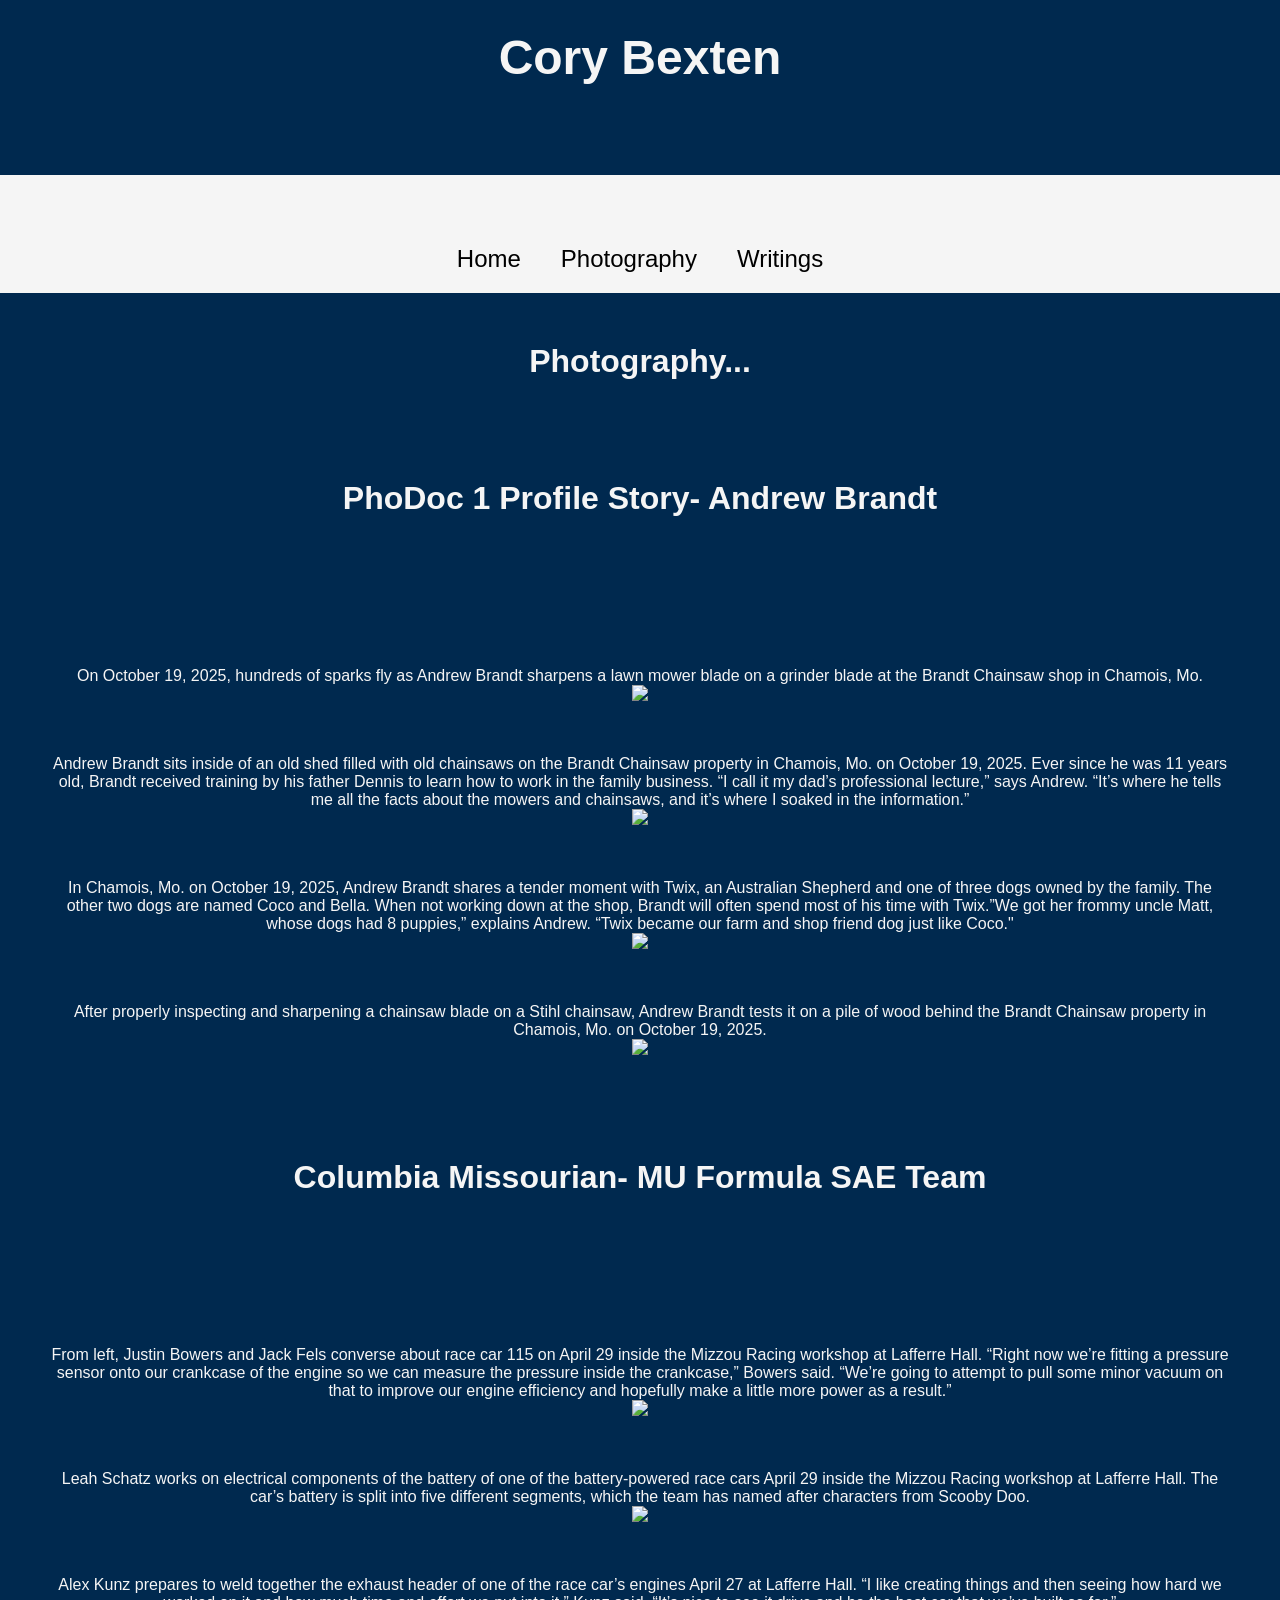
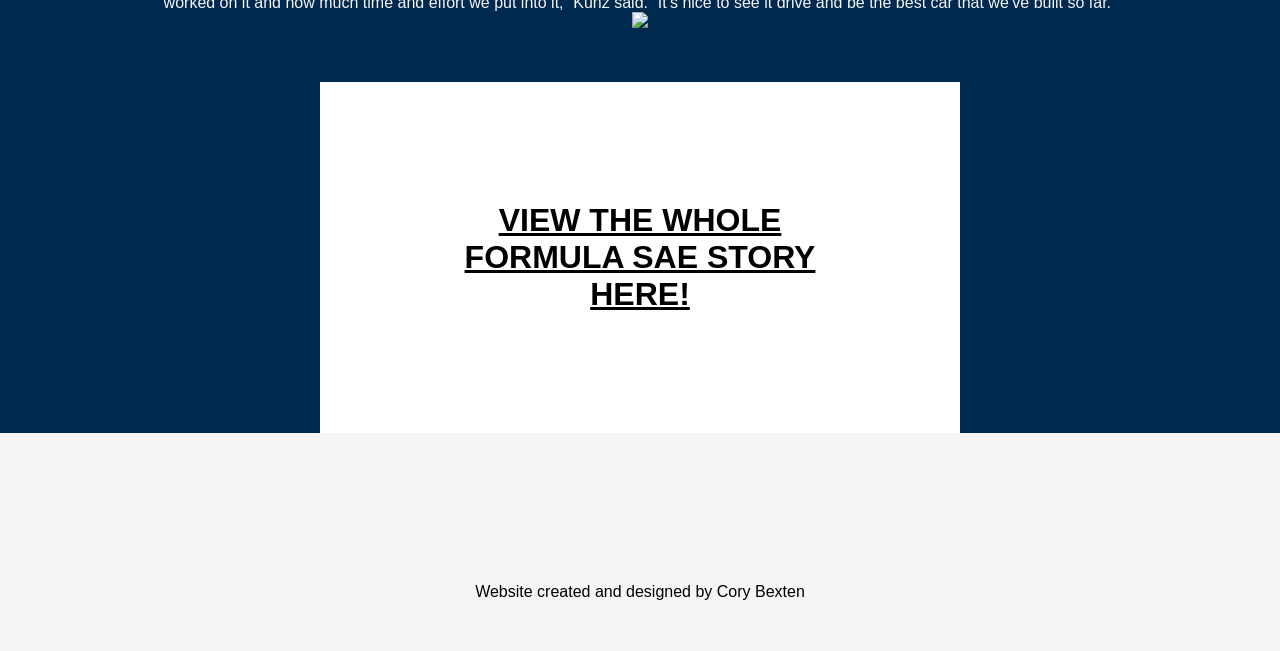
==== Photography.html @ 00a18e2a "Add files via upload" ====
<!DOCTYPE html>
<html>

<head>
	<title>Photography | Cory Bexten</title>
	<meta charset="UTF-8">
	<meta name="viewport" content="width=device-width, initial-scale=1.0">

	<link rel="stylesheet" href="style.css">

	<style>
		.cbexten {
			background-color: #ffffff;
			width: 50%;
			margin: 0 auto;
			text-align: center;
			display: flex;
			font-family: sans-serif;
			padding-top: 20px;
			padding-bottom: 20px;
		}

		.list{
			width: 50%;
			text-align: center;
			margin: 0 auto;
			font-family: sans-serif;
		}

		.list-container {
  			display: flex;
  			justify-content: center;
		}
		
	</style>

	<meta name="description" content="Description for my website">

	<meta name="author" content="Cory Bexten">

	<meta name="keywords" content="Cory Bexten, portfolio, journalist, automotive">

	<!-- Open Graph -->
<meta property="og:title" content="Cory Bexten | Portfolio">
<meta property="og:description" content="Cory Bexten is a senior and soon to be graduate at the University of Missouri in Columbia. He is a car enthusiast and aspiring automotive journalist.">
<meta property="og:image" content="https://www.w3schools.com/images/w3schools_logo_436_2.png">
<meta property="og:url" content="https://file:///Users/corybexten/Documents/Senior%20Year/J4502/www_wk9/index.html">
<meta property="og:type" content="website">

<!-- Twitter Card -->
<meta name="twitter:card" content="summary_large_image">
<meta name="twitter:title" content="Cory Bexten | Portfolio">
<meta name="twitter:description" content="Cory Bexten is a senior and soon to be graduate at the University of Missouri in Columbia. He is a car enthusiast and aspiring automotive journalist.">
<meta name="twitter:image" content="https://www.w3schools.com/images/w3schools_logo_436_2.png">


</head>


<body>
	

	<header>
		<div class="desktopnav">
			<h1 id="masthead" style="color: whitesmoke;"> Cory Bexten</h1>
			<div class="navbar">
				<ul>
					<li><a href="index.html">Home</a></li>
					<li><a href="Photography.html">Photography</a></li>
					<li><a href="Writings.html">Writings</a></li>
				</ul>
			</div>	
		</div>

		<div class="mobilenav">
			<h2 style="font-family: sans-serif;" >Cory Bexten</h2>

			<input class="menu-btn" type="checkbox" id="menu-btn" />
			<label class="menu-icon" for="menu-btn">
			  <span class="navicon" />
			</label>
			
			<nav class="menu">
			  <a class="nav-item" href="index.html" style="font-family:sans-serif;">Home</a>
			  <a class="nav-item" href="Photography.html" style="font-family:sans-serif;">Photography</a>
			  <a class="nav-item" href="Writings.html" style="font-family:sans-serif;">Writings</a>
			</nav> 
		</div>

	</header>

	<div class="tbox2">
	<h1 style="text-align: center;"> Photography...</h1>
	</div>

	<div class="tbox"> 
	<h1 style="font-family: sans-serif; color: whitesmoke; text-align: center;">PhoDoc 1 Profile Story- Andrew Brandt</h1>
	</div>

	<div class="footer">

		
		<ul style="list-style-type: none;">
			<li>On October 19, 2025, hundreds of sparks fly as Andrew Brandt sharpens a lawn mower blade on a grinder blade at the Brandt Chainsaw shop in Chamois, Mo.</li>
			<img src="profile2.jpg" width= "80%" class="center-block">
			<li>Andrew Brandt sits inside of an old shed filled with old chainsaws on the Brandt Chainsaw property in Chamois, Mo. on October 19, 2025. Ever since he was 11 years old, Brandt received training by his father Dennis to learn how to work in the family business. “I call it my dad’s professional lecture,” says Andrew. “It’s where he tells me all the facts about the mowers and chainsaws, and it’s where I soaked in the information.”</li>
			<img src="profile3.jpg" width= "80%" class="center-block">
			<li>In Chamois, Mo. on October 19, 2025, Andrew Brandt shares a tender moment with Twix, an Australian Shepherd and one of three dogs owned by the family. The other two dogs are named Coco and Bella. When not working down at the shop, Brandt will often spend most of his time with Twix.”We got her frommy uncle Matt, whose dogs had 8 puppies,” explains Andrew. “Twix became our farm and shop friend dog just like Coco."</li>
			<img src="profile4.jpg" width= "80%" class="center-block">
			<li>After properly inspecting and sharpening a chainsaw blade on a Stihl chainsaw, Andrew Brandt tests it on a pile of wood behind the Brandt Chainsaw property in Chamois, Mo. on October 19, 2025.</li>
			<img src="profile1.jpg" width= "80%" class="center-block">
			
		</ul>
	</div>


	<h1 style="font-family: sans-serif; color: whitesmoke; text-align: center;">Columbia Missourian- MU Formula SAE Team</h1>

	<div class="footer">

		
		<ul style="list-style-type: none;">
			<li>From left, Justin Bowers and Jack Fels converse about race car 115 on April 29 inside the Mizzou Racing workshop at Lafferre Hall. “Right now we’re fitting a pressure sensor onto our crankcase of the engine so we can measure the pressure inside the crankcase,” Bowers said. “We’re going to attempt to pull some minor vacuum on that to improve our engine efficiency and hopefully make a little more power as a result.”</li>
			<img src="profile10.png" width= "80%" class="center-block">
			<li>Leah Schatz works on electrical components of the battery of one of the battery-powered race cars April 29 inside the Mizzou Racing workshop at Lafferre Hall. The car’s battery is split into five different segments, which the team has named after characters from Scooby Doo.</li>
			<img src="profile11.png" width= "80%" class="center-block">
			<li>Alex Kunz prepares to weld together the exhaust header of one of the race car’s engines April 27 at Lafferre Hall. “I like creating things and then seeing how hard we worked on it and how much time and effort we put into it,” Kunz said. “It’s nice to see it drive and be the best car that we’ve built so far.”</li>
			<img src="profile12.png" width= "80%" class="center-block">
			
		</ul>
	</div>

<div class="list-container">
	<ul>
		<h1>
		<a href="https://www.columbiamissourian.com/news/higher_education/mizzou-racing-club-set-to-take-the-track-in-the-formula-sae-race/article_50fa5ccd-7974-41ca-ad9e-818d5a20ecea.html" target="_blank" style="color: #000000;">VIEW THE WHOLE FORMULA SAE STORY HERE!</a>
		</h1>
	</ul>
	
</div>

<footer>
	
	<div class="tbox2">
		<p style="text-align: center;">Website created and designed by Cory Bexten</p>
	</div>

</footer>

</body>

</html>
---- style.css ----
*{
	margin: 0;
	padding: 0;
	box-sizing: border-box;
}

body{
	background-color: #00294f;
}

h1 {
	font-family: sans-serif;
	color: whitesmoke;
	padding: 50px;
	text-align: center;
}


h2 {
	color: whitesmoke;
}

.mobilenav h2 {
	font-family: sans-serif;
	color: black;
	padding: 50px;
}

p {
	font-family: sans-serif;
	color: whitesmoke;
	padding: 50px;
	text-align: center;
}

ul {
	text-align: center;
	color: whitesmoke;
	font-family: sans-serif;
	padding: 50px;
	list-style-type: none;
}

ol {
	text-align: center;
	color: whitesmoke;
	font-family: sans-serif;
	padding: 50px;
	list-style-type: none;
}

li {
	padding-top: 50px;
	text-align: center;
}

footer p{
	padding-top: 150px;
	background-color: whitesmoke;
	color: black;
}

#masthead {
	background-color: ffffff;
	text-align: center;
	font-size: 3rem;
	font-family: sans-serif;
	padding-top: 30px;
	padding-bottom: 90px;
}

.navbar ul {
	list-style-type: none;
	background-color: whitesmoke;
	padding-top: 20px;
	padding-bottom: 20px;
	display: flex;
	justify-content: center;
}


.navbar a {
	color:black;
	text-decoration: none;
	padding: 0 20px;
	font-size: 1.5rem;
	font-family: sans-serif;
}

.navbar a:hover{
	background-color: lightgray;
	color: black;
}

/* Beginning of mobile nav style here */

.mobilenav {
  display: none;
  width: 100%;
  background-color: whitesmoke;
}

.mobilenav h1 {
  margin-left: 1rem;
}

.mobilenav a {
  text-decoration: none;
}

#menu-btn {
  position: absolute;
  top: -100%;
  left: -100%;
}fo

/* Hide hamburger for bigger screens */
.menu-icon {
  visibility: hidden;
}

.menu {
  display: flex;
  justify-content: space-between;
  align-items: center;
  max-width: 250px;
  margin-right: 2rem;
}

.list-container {
	font-family: sans-serif;
	background-color: #ffffff;
	padding-top: 20px;
	padding-bottom: 20px;
	padding-left: 20px;
	padding-right: 20px;
	width: 50%;
	margin: 0 auto;
	text-align: center;
	display: flex;
	color: #000000;
}

@media (max-width: 600px) {
	.desktopnav {
		display: none;
	}

.tbox {
	padding-top: 140px;
	padding-bottom: 40px;
	padding-left: 40px;
	padding-right: 40px;
	text-align: center;
	color: whitesmoke;
	font-family: sans-serif;
}


.tbox2 {
	padding-top: 40px;
	padding-bottom: 40px;
	padding-left: 40px;
	padding-right: 40px;
	text-align: center;
	color: whitesmoke;
	font-family: sans-serif;
}

.tbox3 {
	padding-top: 40px;
	padding-bottom: 40px;
	padding-left: 40px;
	padding-right: 40px;
	text-align: center;
	color: black;
	font-family: sans-serif;
}


.footer {
	text-align: center;
	display: flex;
	justify-content: center;
	color: whitesmoke;
	padding-top: 50px;
	padding-bottom: 50px;
	padding-left: 50px;
	padding-right: 50px;
	font-family: sans-serif;
}

.footer2 {
	display: flex;
	justify-content: center;
	color: whitesmoke;
	padding-top: 50px;
	padding-bottom: 200px;
}

.navbar ul {
	list-style-type: none;
	background-color: whitesmoke;
	display: flex;
	justify-content: center;
}

.navbar a {
	color:black;
	text-decoration: none;
	padding: 0 20px;
	font-size: 1.5rem;
	font-family: sans-serif;
}

.mobilenav {
	   display: grid;
	   grid-template-areas:
	      "title   title   hamburger"
	      "nav     nav     nav";
	 }


	 .menu a {
	   text-decoration: none;
	   color: black;
	 }

	 .menu-btn {
	   display: none;
	 }

	 .menu-icon {
	   grid-area: hamburger;
	   cursor: pointer;
	   display: flex;
	   justify-content: flex-end;
	   align-items: baseline;
	   padding: 30px 20px 30px 0;
	   position: relative;
	   user-select: none;
	   visibility: visible;
	 }

	 .navicon {
	   background: #333;
	   display: block;
	   height: 2px;
	   width: 18px;
	   position: relative;
	 }

	 .navicon:before {
	   top: 5px;
	 }

	 .navicon:after {
	   top: -5px;
	 }

	 .navicon:before, .navicon:after {
	   background: #333;
	   display: block;
	   width: 100%;
	   height: 100%;
	   content: '';
	   position: absolute;
	   transition: all .2s ease-out;
	 }

	 .menu {
	   grid-area: nav;
	   max-width: unset;
	   max-height: 0;
	   transition: max-height .2s ease-out;
	   overflow: hidden;
	   margin: 0;
	   padding: 0;
	   background-color: #fff;
	   display: flex;
	   flex-direction: column;
	 }

	 .menu a {
	   padding: 20px 20px;
	   border-right: 1px solid #f4f4f4;
	   background-color: #eee;
	   width: 100%;
	   text-align: center;
	 }

	 .menu-btn:checked ~ .menu {
	   max-height: 240px;
	 }

	 .menu-btn:checked ~ .menu-icon .navicon {
	   background: transparent;
	 }

	 .menu-btn:checked ~ .menu-icon .navicon:before {
	   transform: rotate(-45deg);
	 }

	 .menu-btn:checked ~ .menu-icon .navicon:after {
	   transform: rotate(45deg);
	 }

	 .menu-btn:checked ~ .menu-icon .navicon:before,
	 .menu-btn:checked ~ .menu-icon .navicon:after {
	   top: 0;
	 }
}

@media (max-width: 600px) {
	.desktopnav {
		display: none;
	}
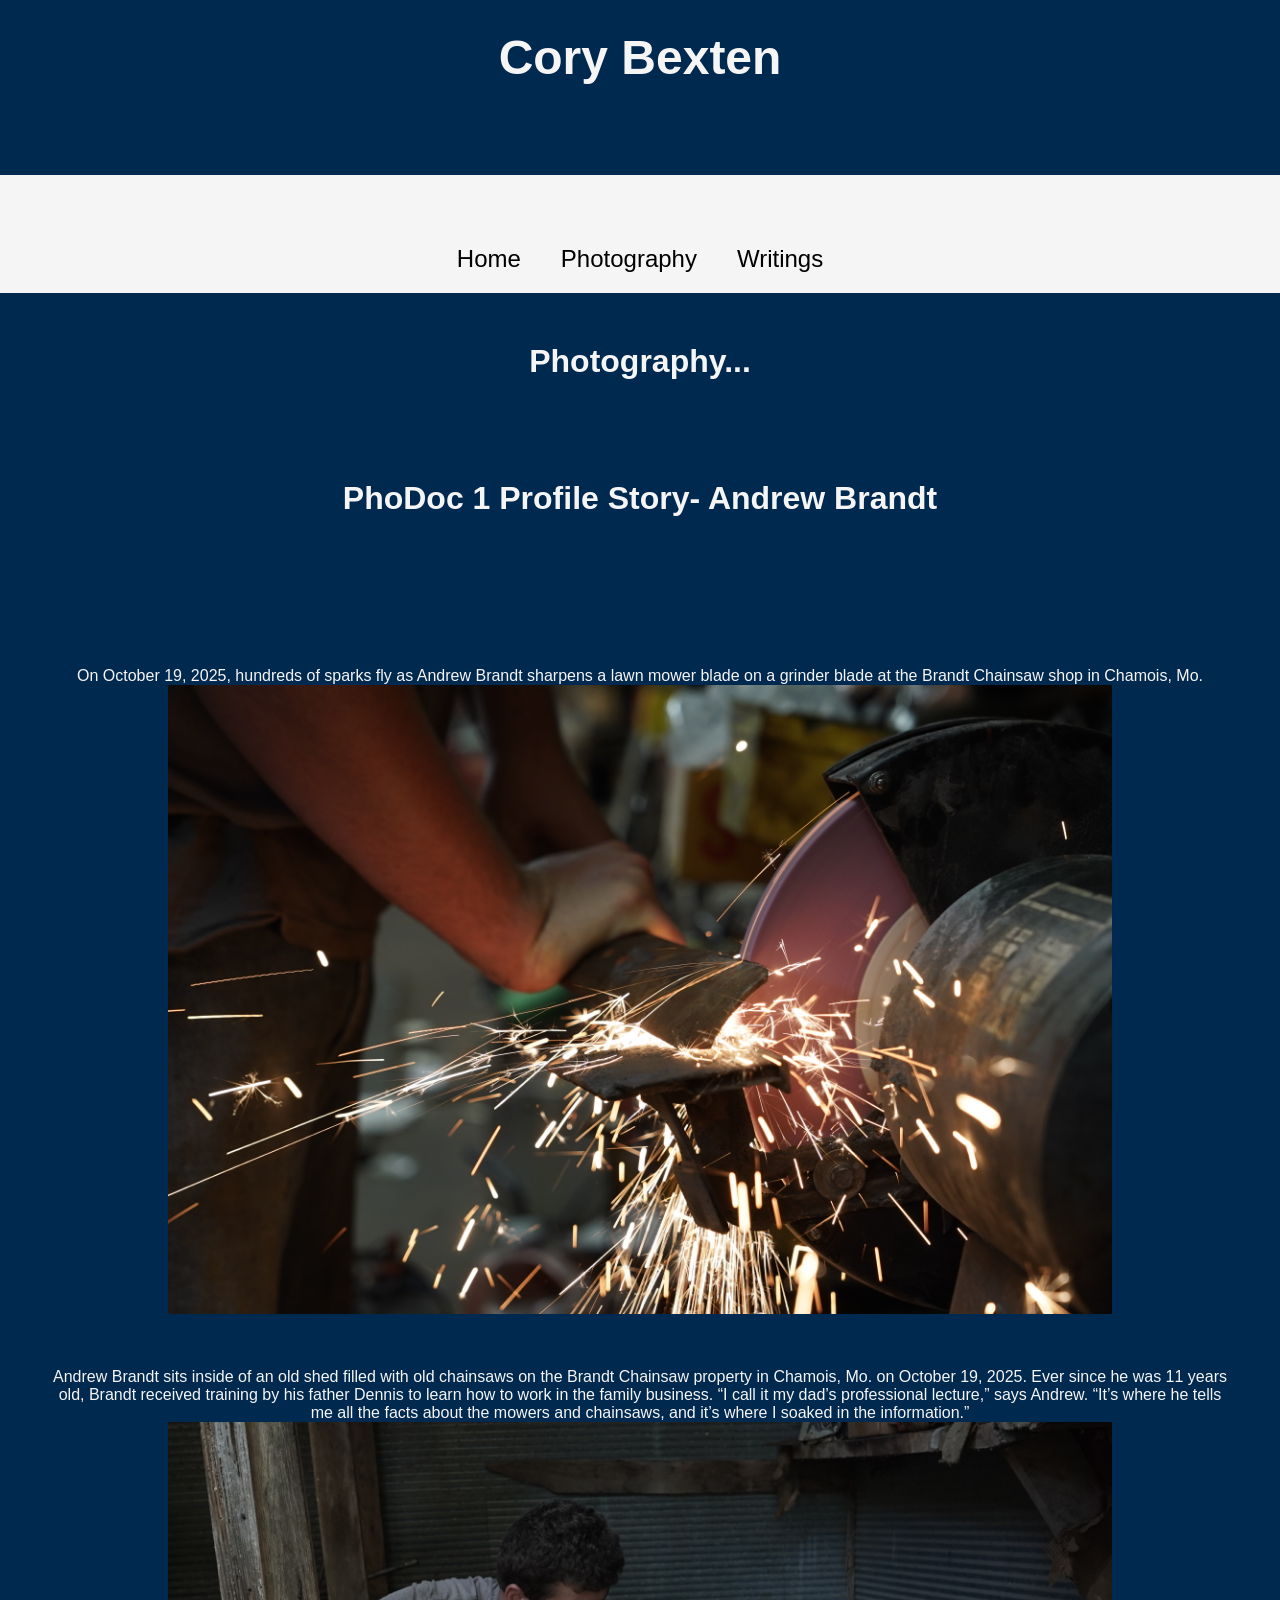
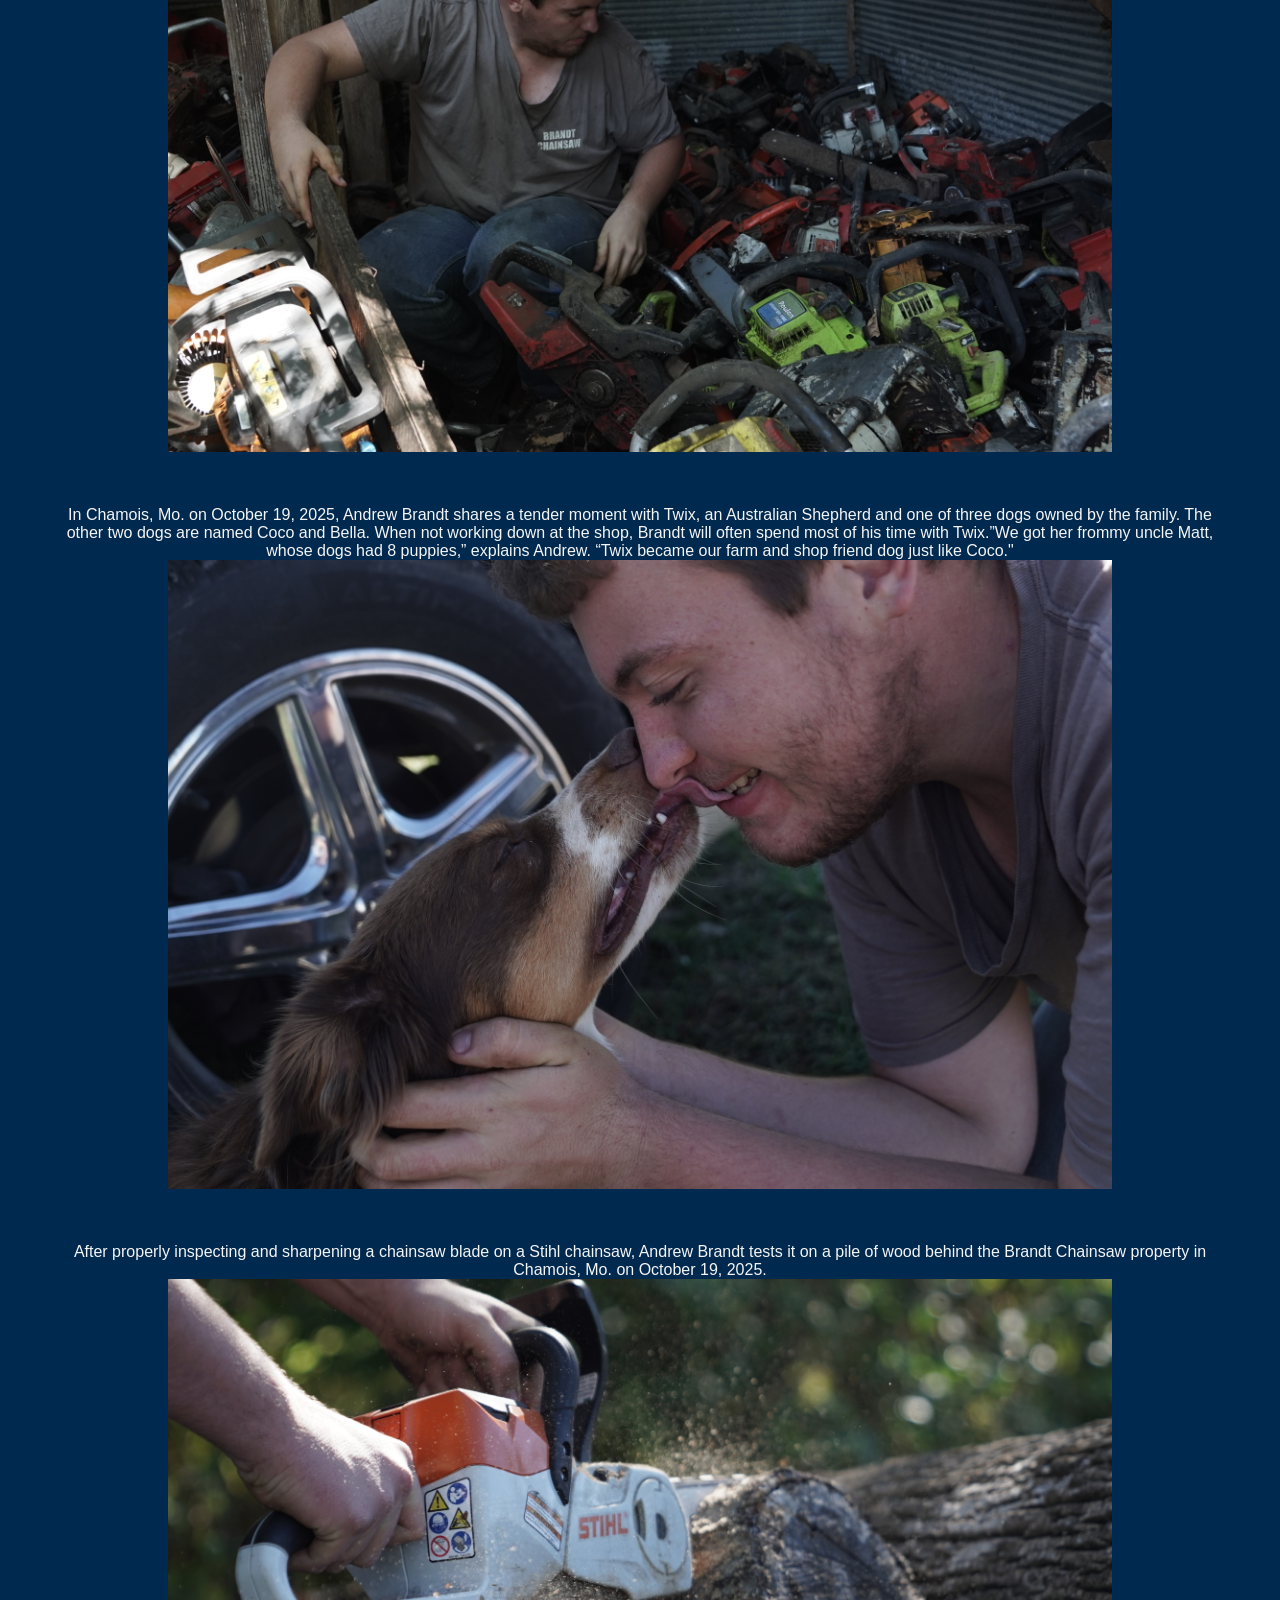
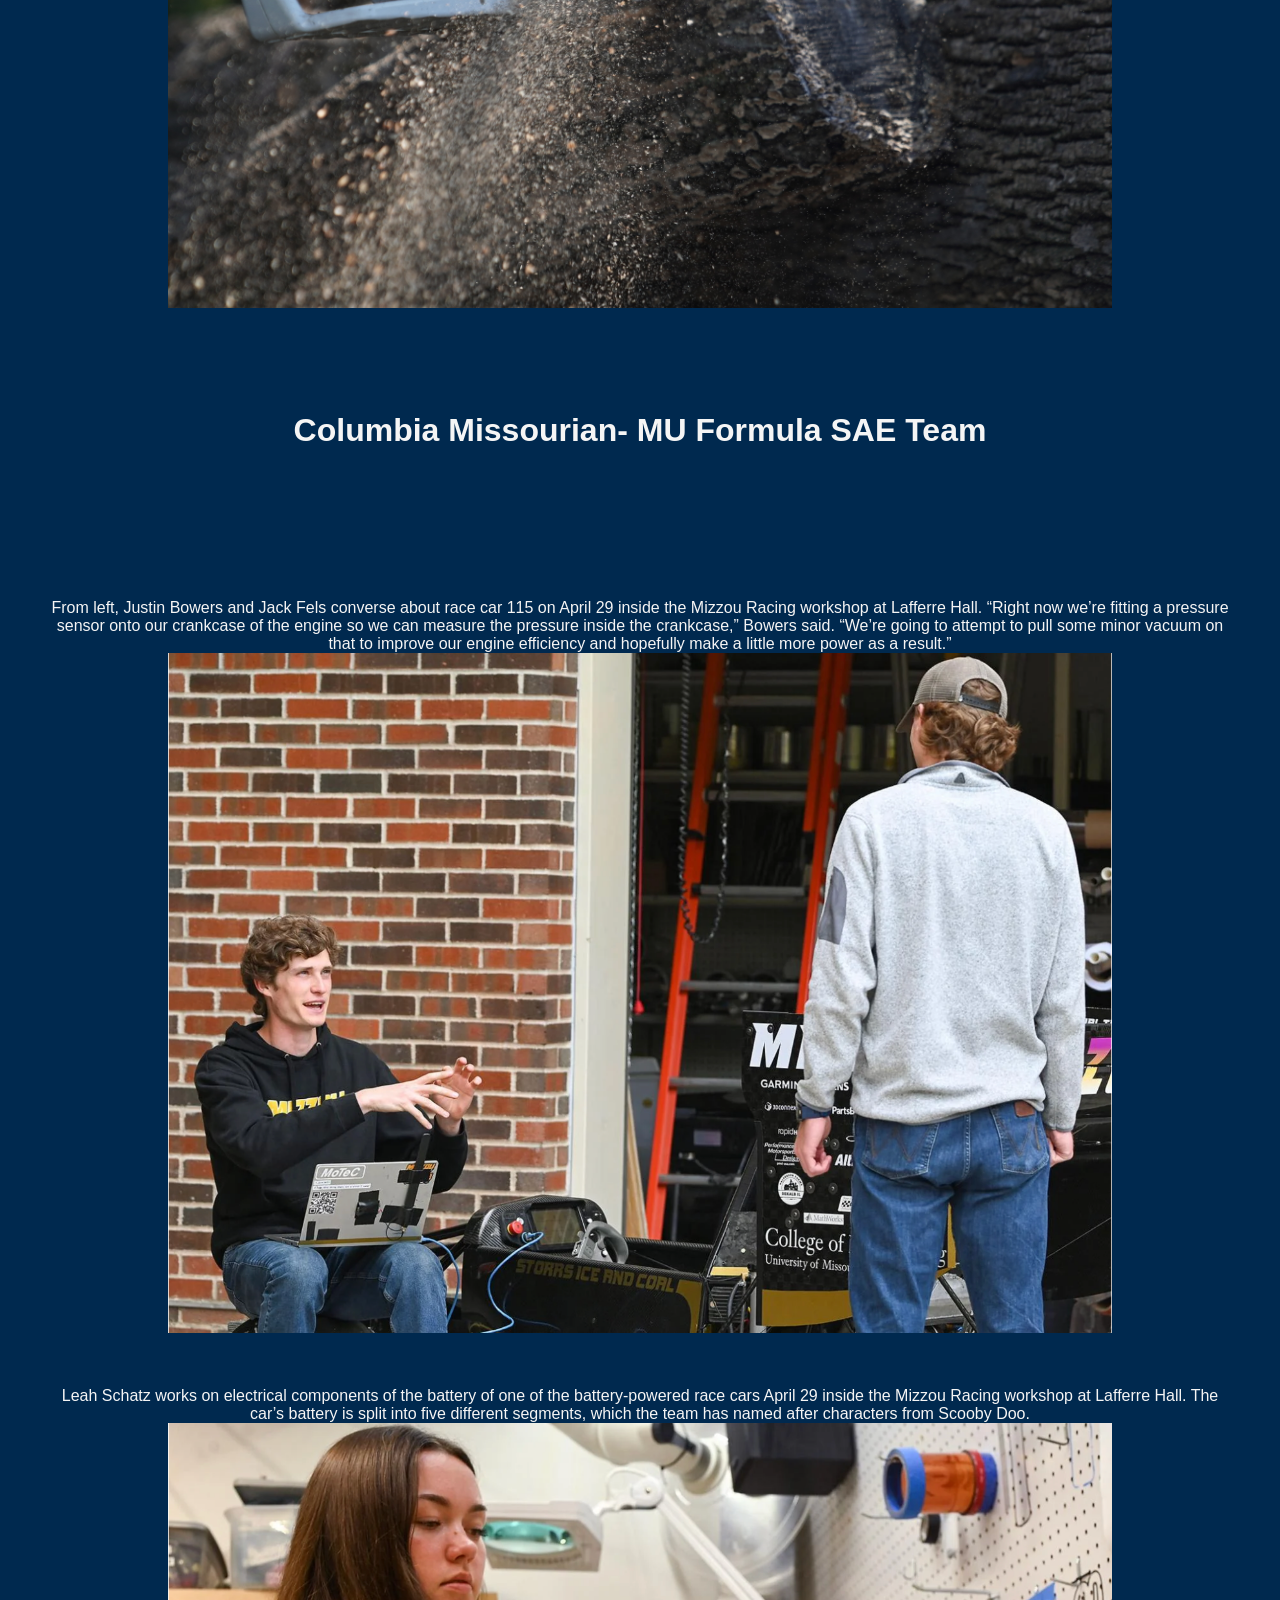
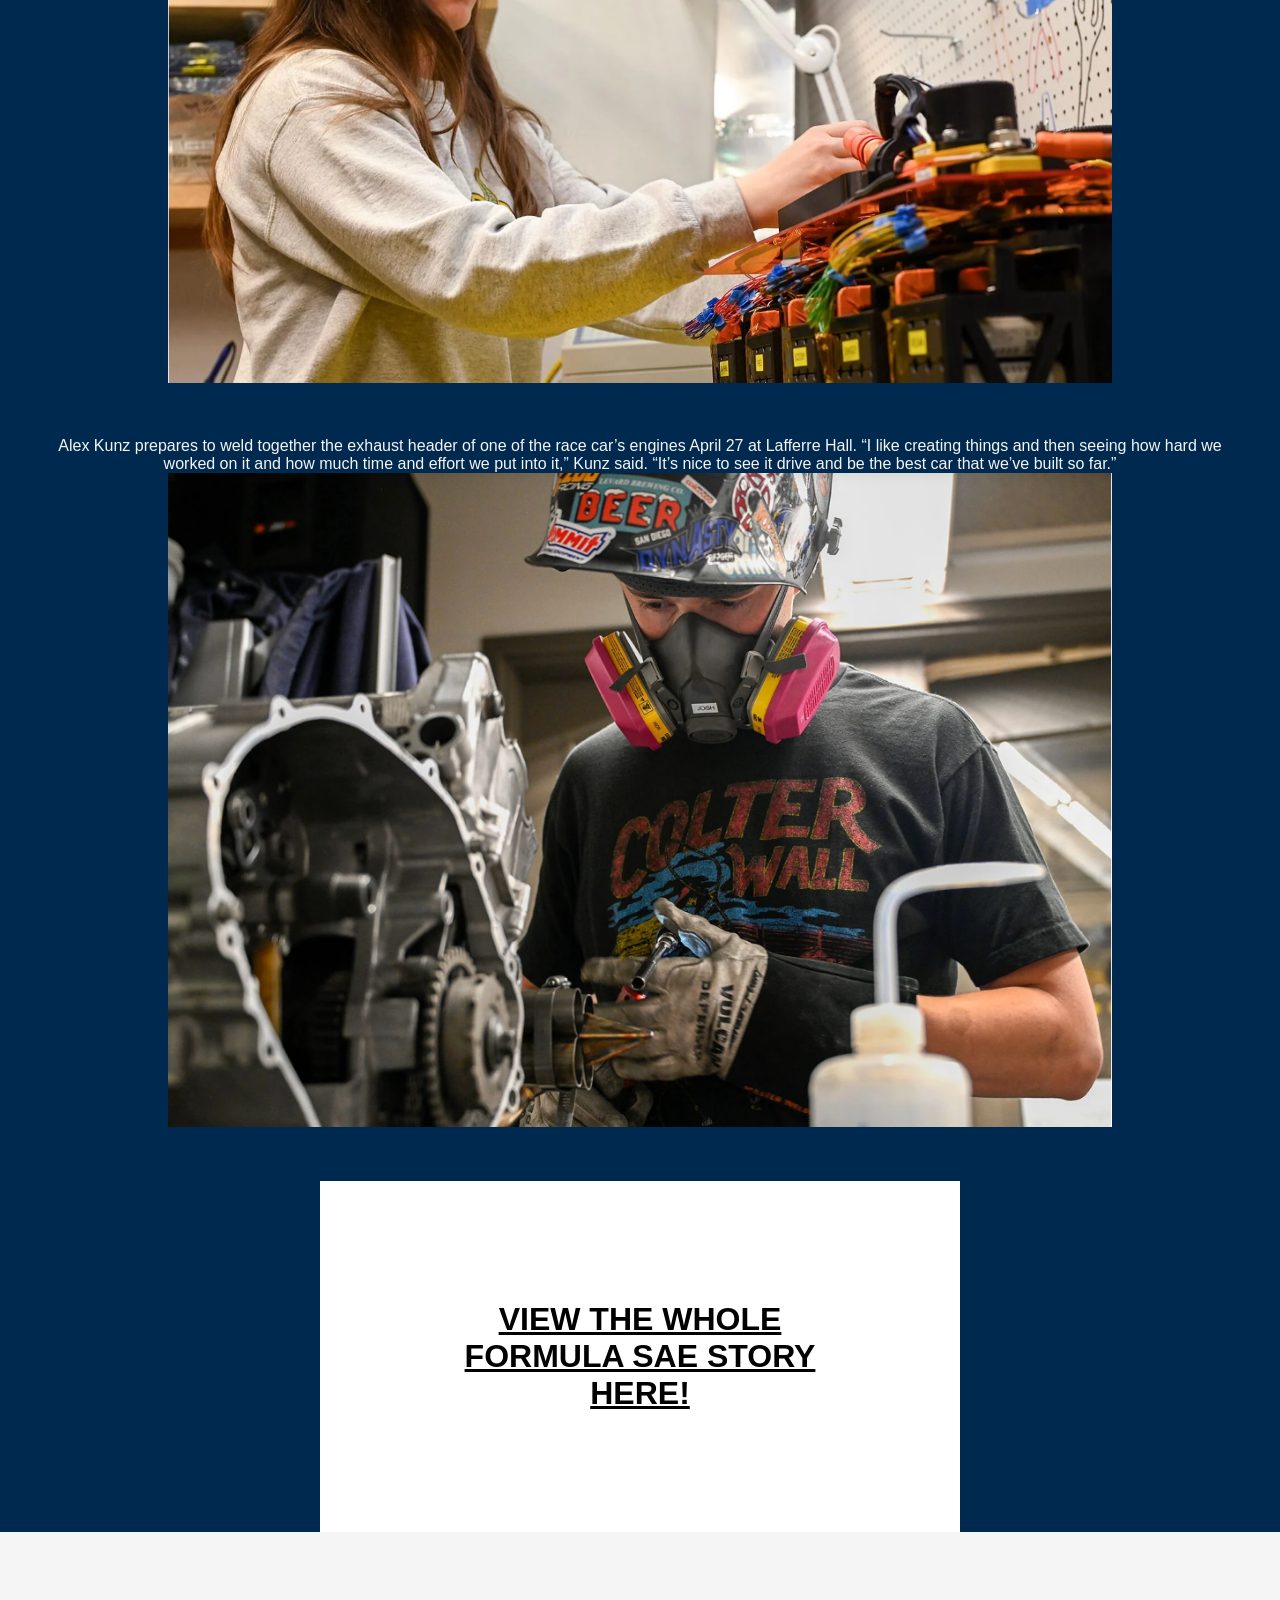
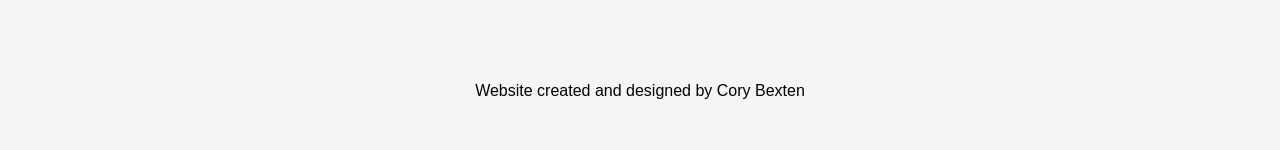
==== commit 9cfa469a: "Update image file extensions from .jpg to .JPG" ====
--- a/Photography.html
+++ b/Photography.html
@@ -102,13 +102,13 @@
 		
 		<ul style="list-style-type: none;">
 			<li>On October 19, 2025, hundreds of sparks fly as Andrew Brandt sharpens a lawn mower blade on a grinder blade at the Brandt Chainsaw shop in Chamois, Mo.</li>
-			<img src="profile2.jpg" width= "80%" class="center-block">
+			<img src="profile2.JPG" width= "80%" class="center-block">
 			<li>Andrew Brandt sits inside of an old shed filled with old chainsaws on the Brandt Chainsaw property in Chamois, Mo. on October 19, 2025. Ever since he was 11 years old, Brandt received training by his father Dennis to learn how to work in the family business. “I call it my dad’s professional lecture,” says Andrew. “It’s where he tells me all the facts about the mowers and chainsaws, and it’s where I soaked in the information.”</li>
-			<img src="profile3.jpg" width= "80%" class="center-block">
+			<img src="profile3.JPG" width= "80%" class="center-block">
 			<li>In Chamois, Mo. on October 19, 2025, Andrew Brandt shares a tender moment with Twix, an Australian Shepherd and one of three dogs owned by the family. The other two dogs are named Coco and Bella. When not working down at the shop, Brandt will often spend most of his time with Twix.”We got her frommy uncle Matt, whose dogs had 8 puppies,” explains Andrew. “Twix became our farm and shop friend dog just like Coco."</li>
-			<img src="profile4.jpg" width= "80%" class="center-block">
+			<img src="profile4.JPG" width= "80%" class="center-block">
 			<li>After properly inspecting and sharpening a chainsaw blade on a Stihl chainsaw, Andrew Brandt tests it on a pile of wood behind the Brandt Chainsaw property in Chamois, Mo. on October 19, 2025.</li>
-			<img src="profile1.jpg" width= "80%" class="center-block">
+			<img src="profile1.JPG" width= "80%" class="center-block">
 			
 		</ul>
 	</div>
@@ -149,4 +149,4 @@
 
 </body>
 
-</html>+</html>
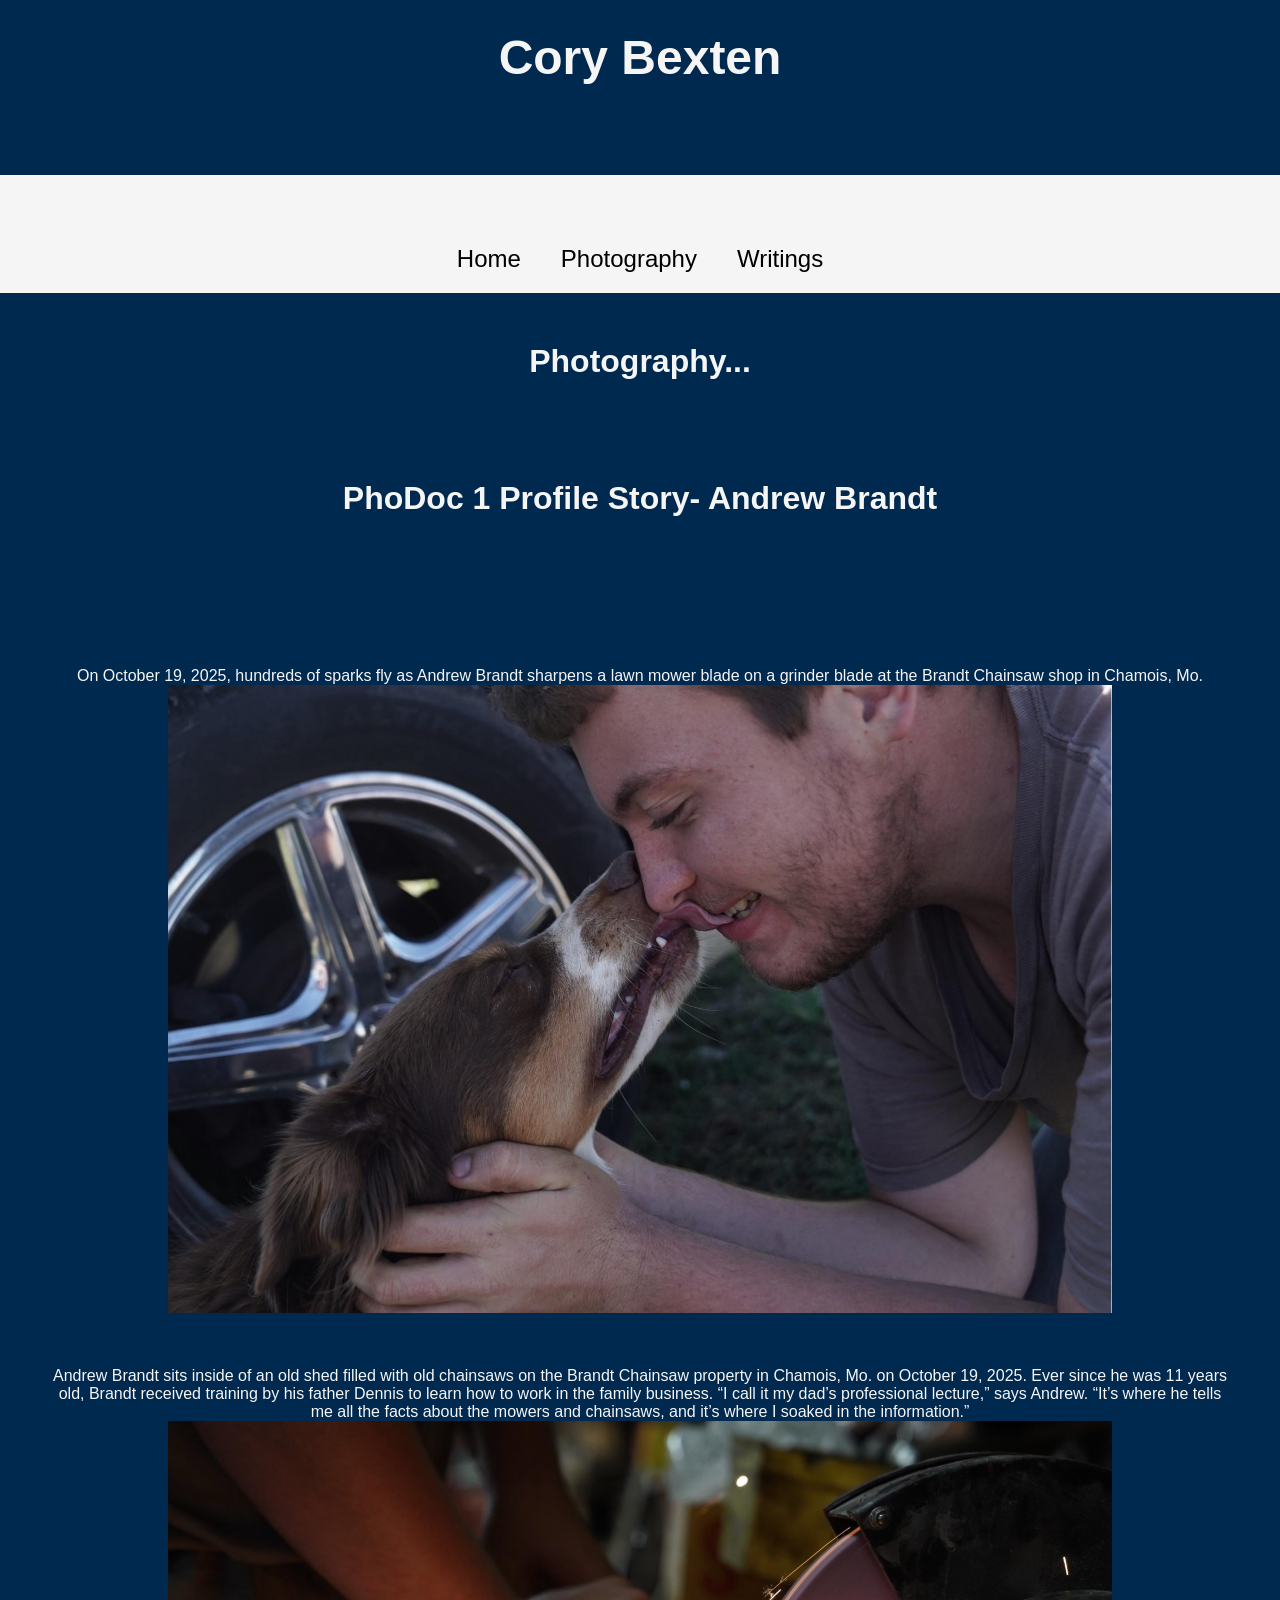
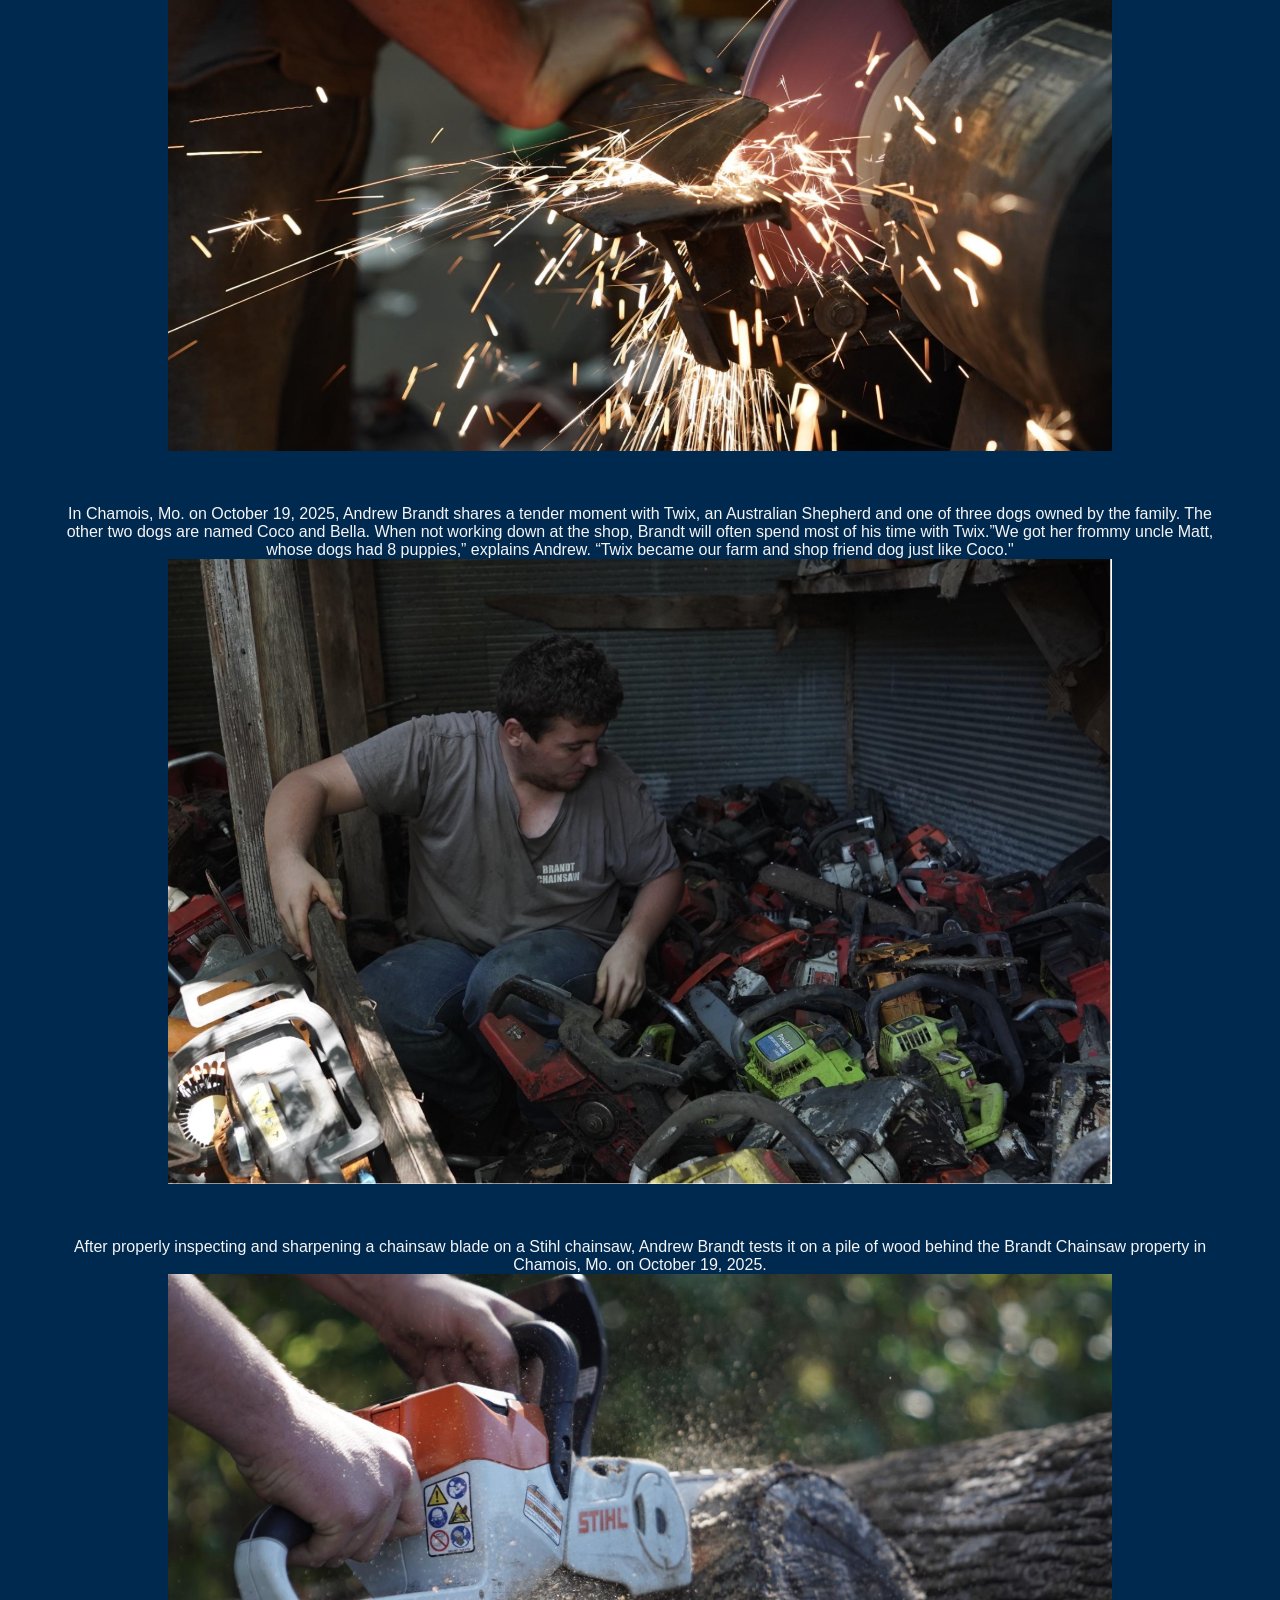
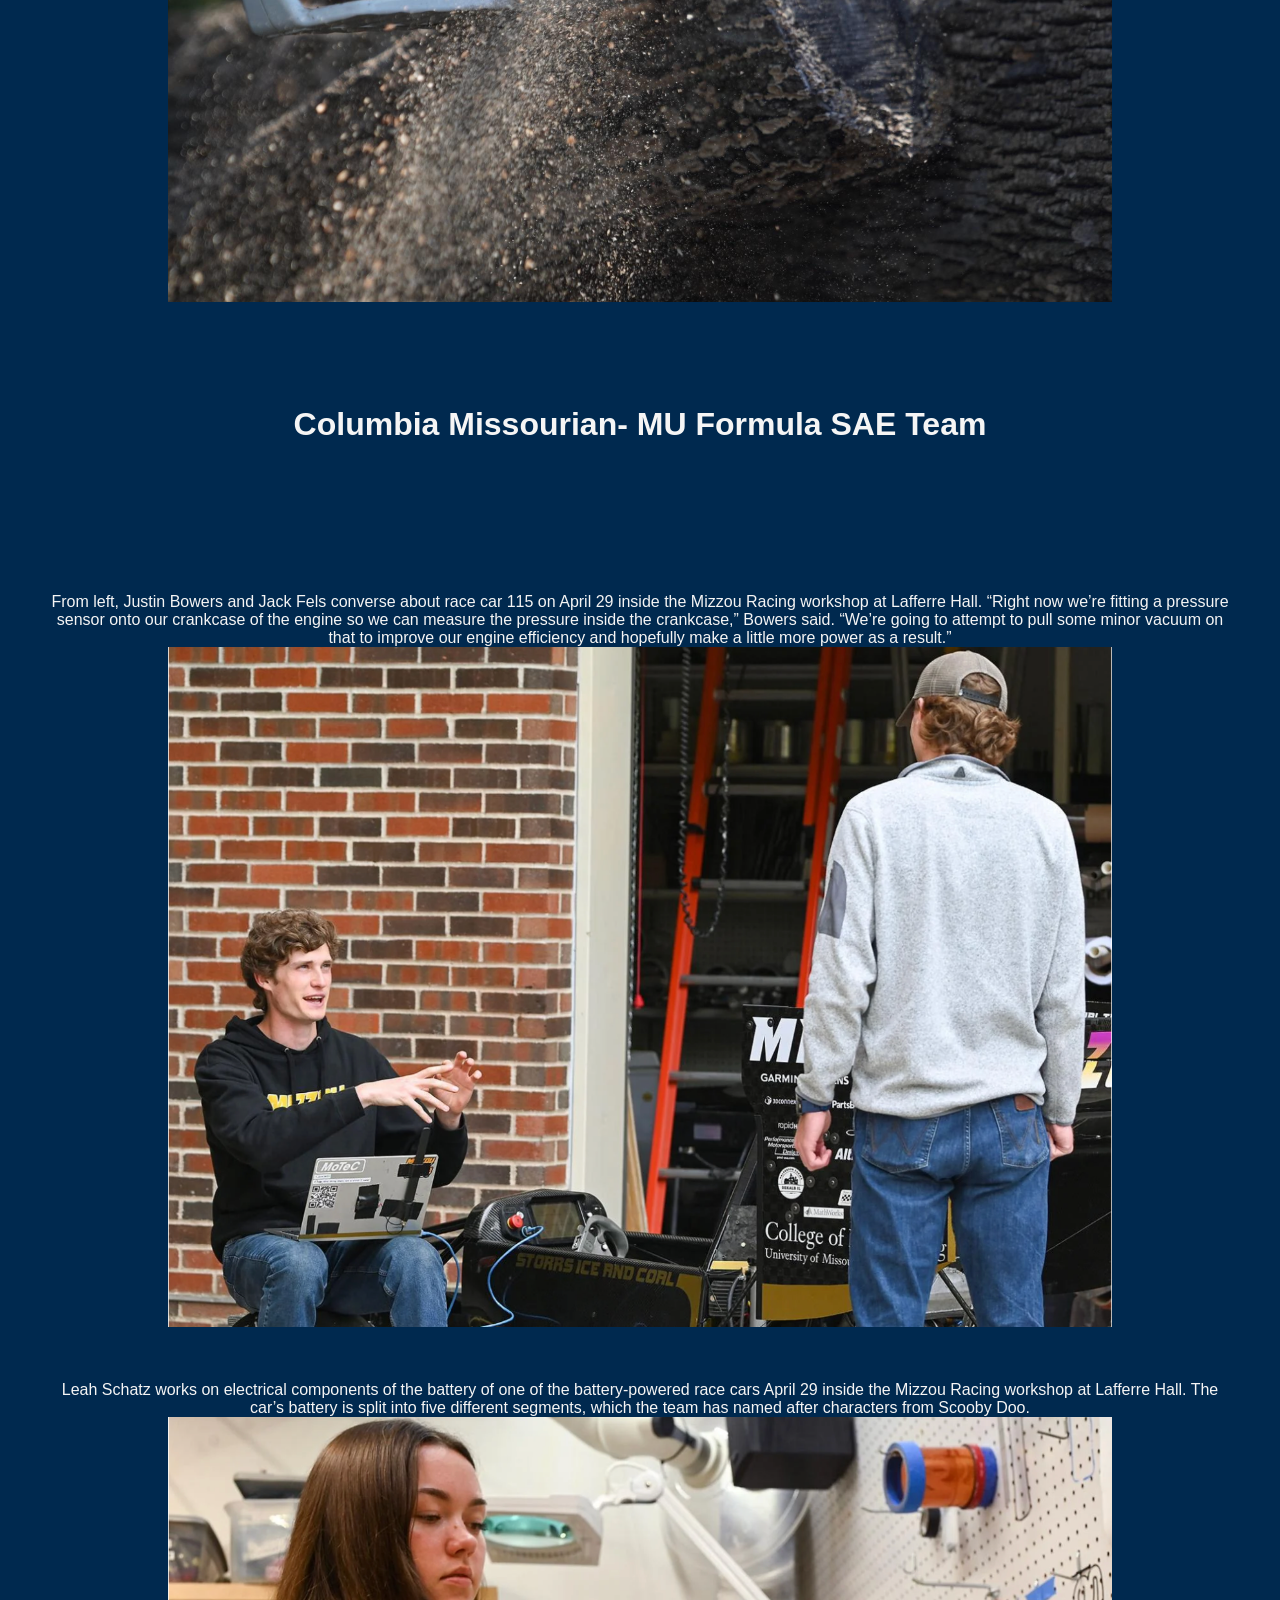
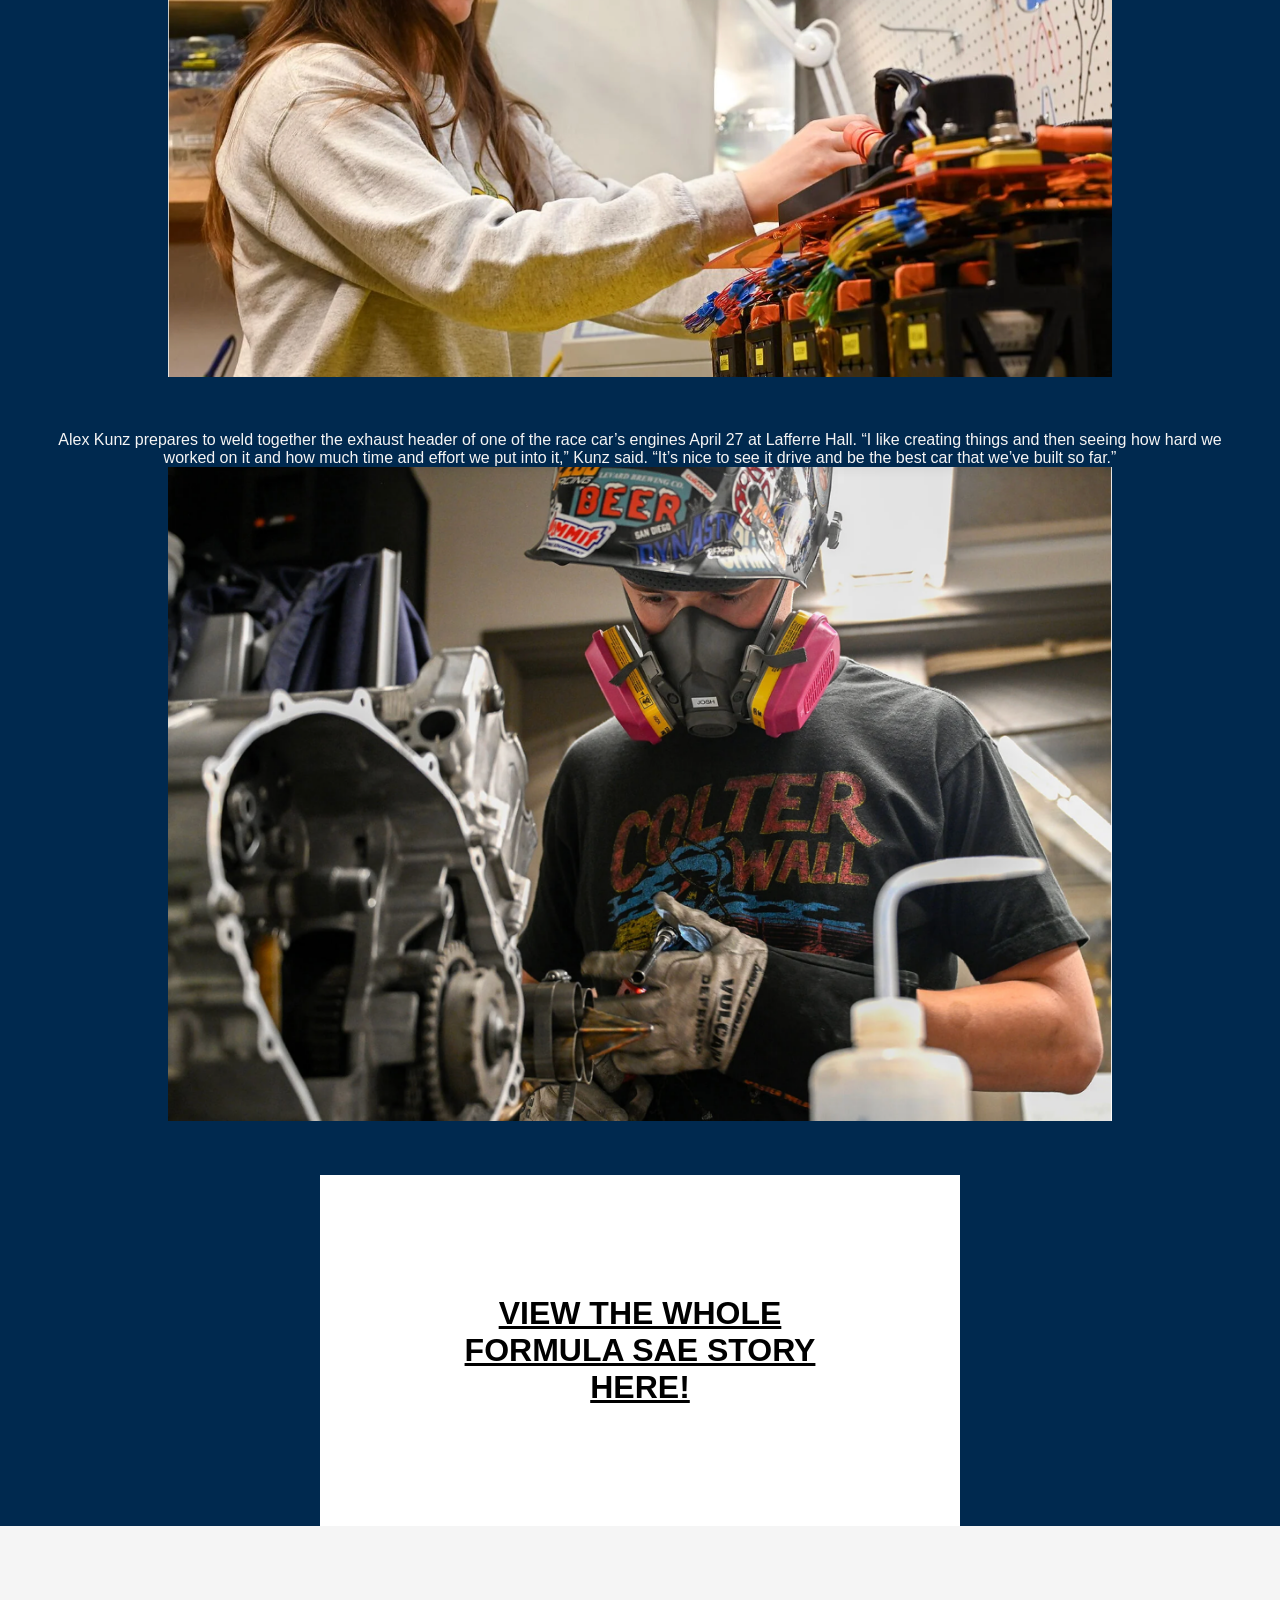
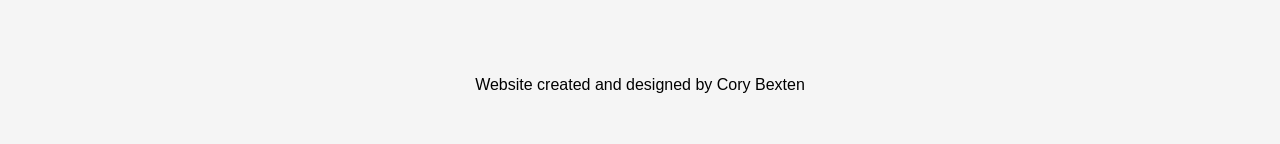
==== commit 7ca2efd5: "Update image file extensions in Photography.html" ====
--- a/Photography.html
+++ b/Photography.html
@@ -102,13 +102,13 @@
 		
 		<ul style="list-style-type: none;">
 			<li>On October 19, 2025, hundreds of sparks fly as Andrew Brandt sharpens a lawn mower blade on a grinder blade at the Brandt Chainsaw shop in Chamois, Mo.</li>
-			<img src="profile2.JPG" width= "80%" class="center-block">
+			<img src="profile2.png" width= "80%" class="center-block">
 			<li>Andrew Brandt sits inside of an old shed filled with old chainsaws on the Brandt Chainsaw property in Chamois, Mo. on October 19, 2025. Ever since he was 11 years old, Brandt received training by his father Dennis to learn how to work in the family business. “I call it my dad’s professional lecture,” says Andrew. “It’s where he tells me all the facts about the mowers and chainsaws, and it’s where I soaked in the information.”</li>
-			<img src="profile3.JPG" width= "80%" class="center-block">
+			<img src="profile3.png" width= "80%" class="center-block">
 			<li>In Chamois, Mo. on October 19, 2025, Andrew Brandt shares a tender moment with Twix, an Australian Shepherd and one of three dogs owned by the family. The other two dogs are named Coco and Bella. When not working down at the shop, Brandt will often spend most of his time with Twix.”We got her frommy uncle Matt, whose dogs had 8 puppies,” explains Andrew. “Twix became our farm and shop friend dog just like Coco."</li>
-			<img src="profile4.JPG" width= "80%" class="center-block">
+			<img src="profile4.png" width= "80%" class="center-block">
 			<li>After properly inspecting and sharpening a chainsaw blade on a Stihl chainsaw, Andrew Brandt tests it on a pile of wood behind the Brandt Chainsaw property in Chamois, Mo. on October 19, 2025.</li>
-			<img src="profile1.JPG" width= "80%" class="center-block">
+			<img src="profile1.png" width= "80%" class="center-block">
 			
 		</ul>
 	</div>
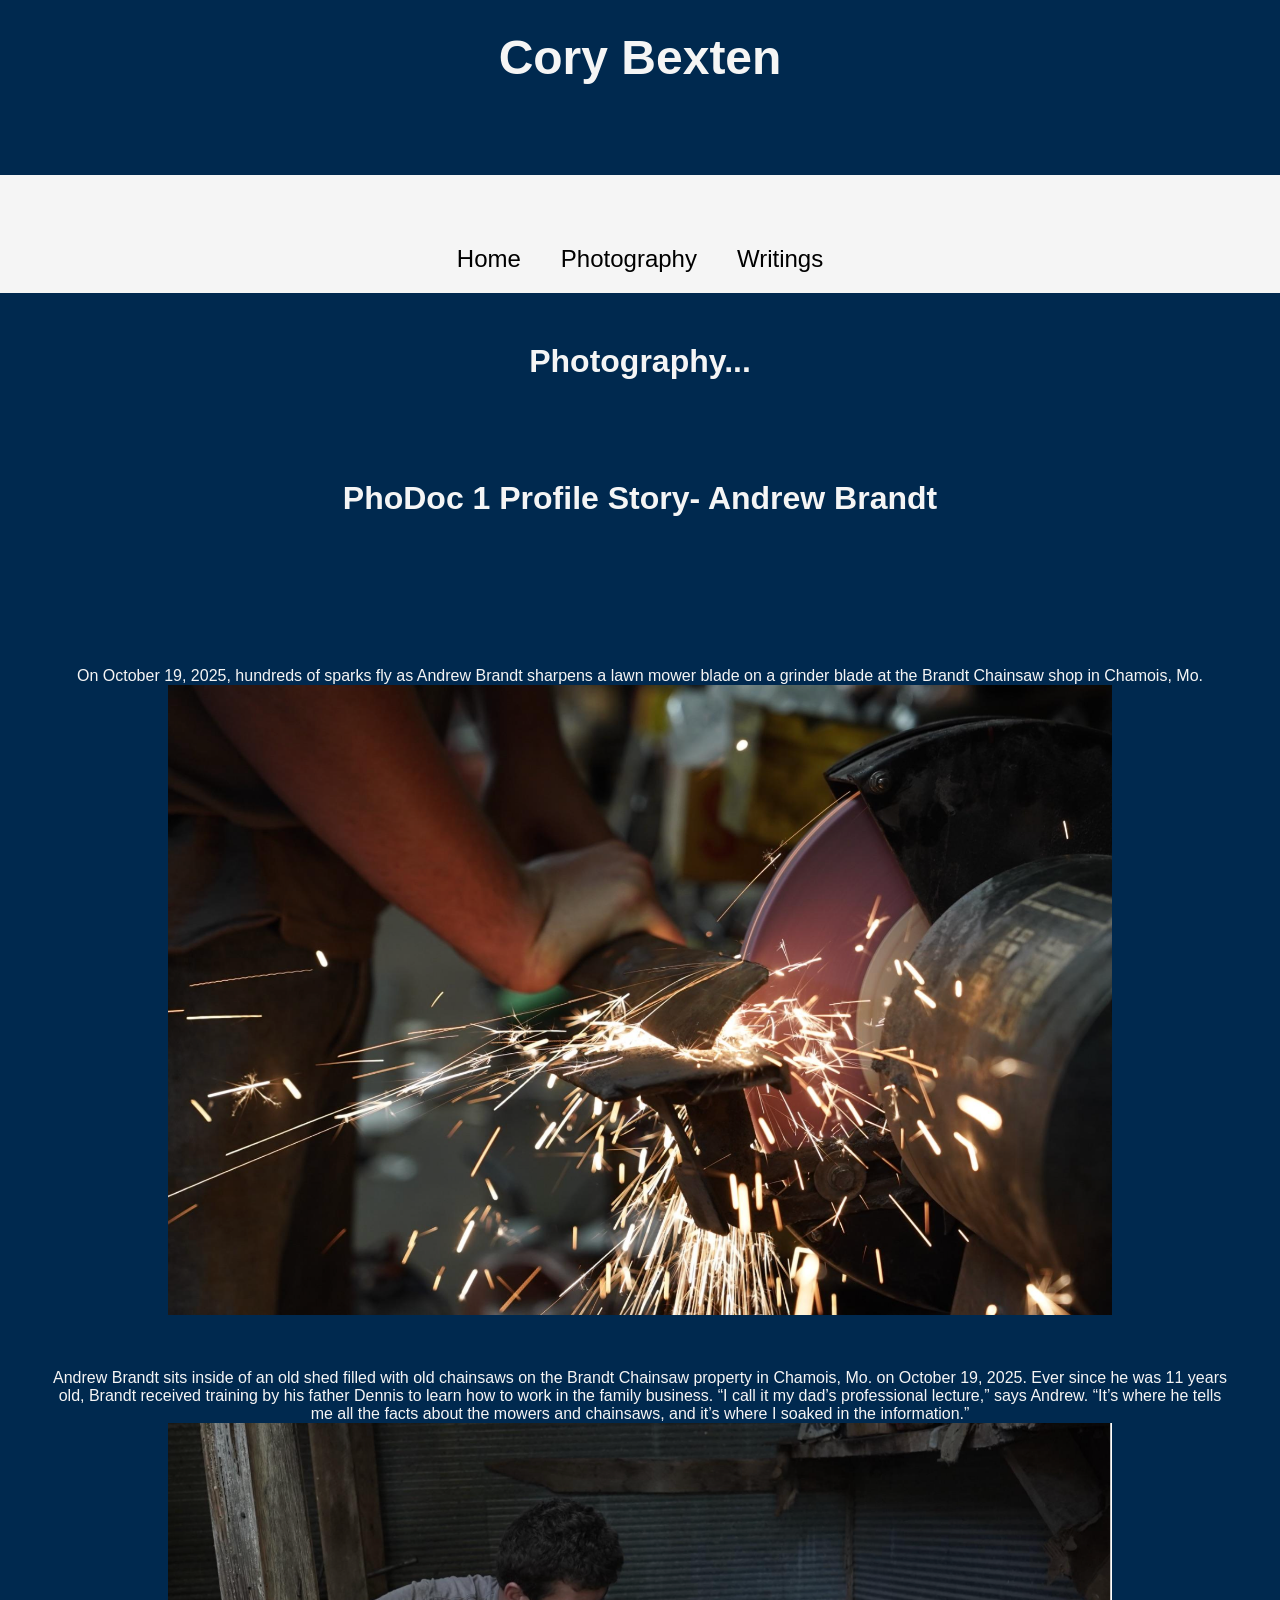
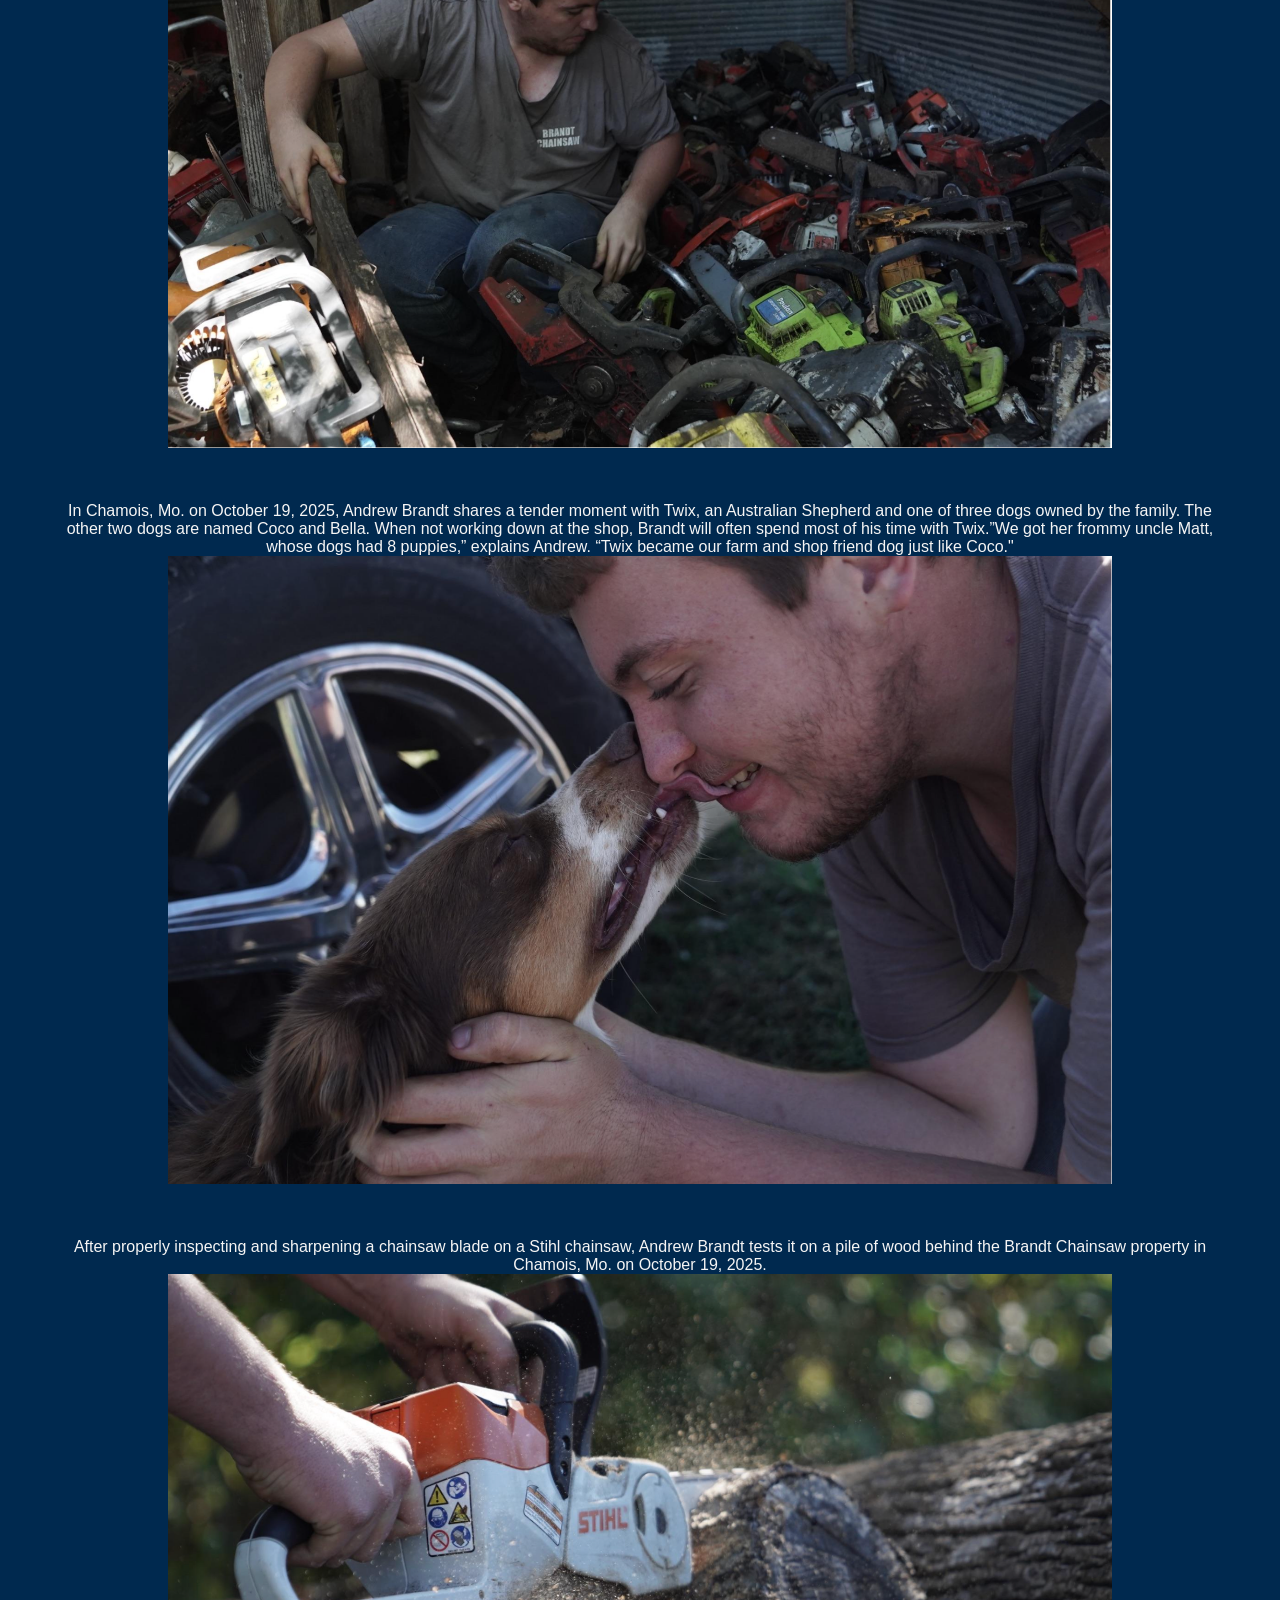
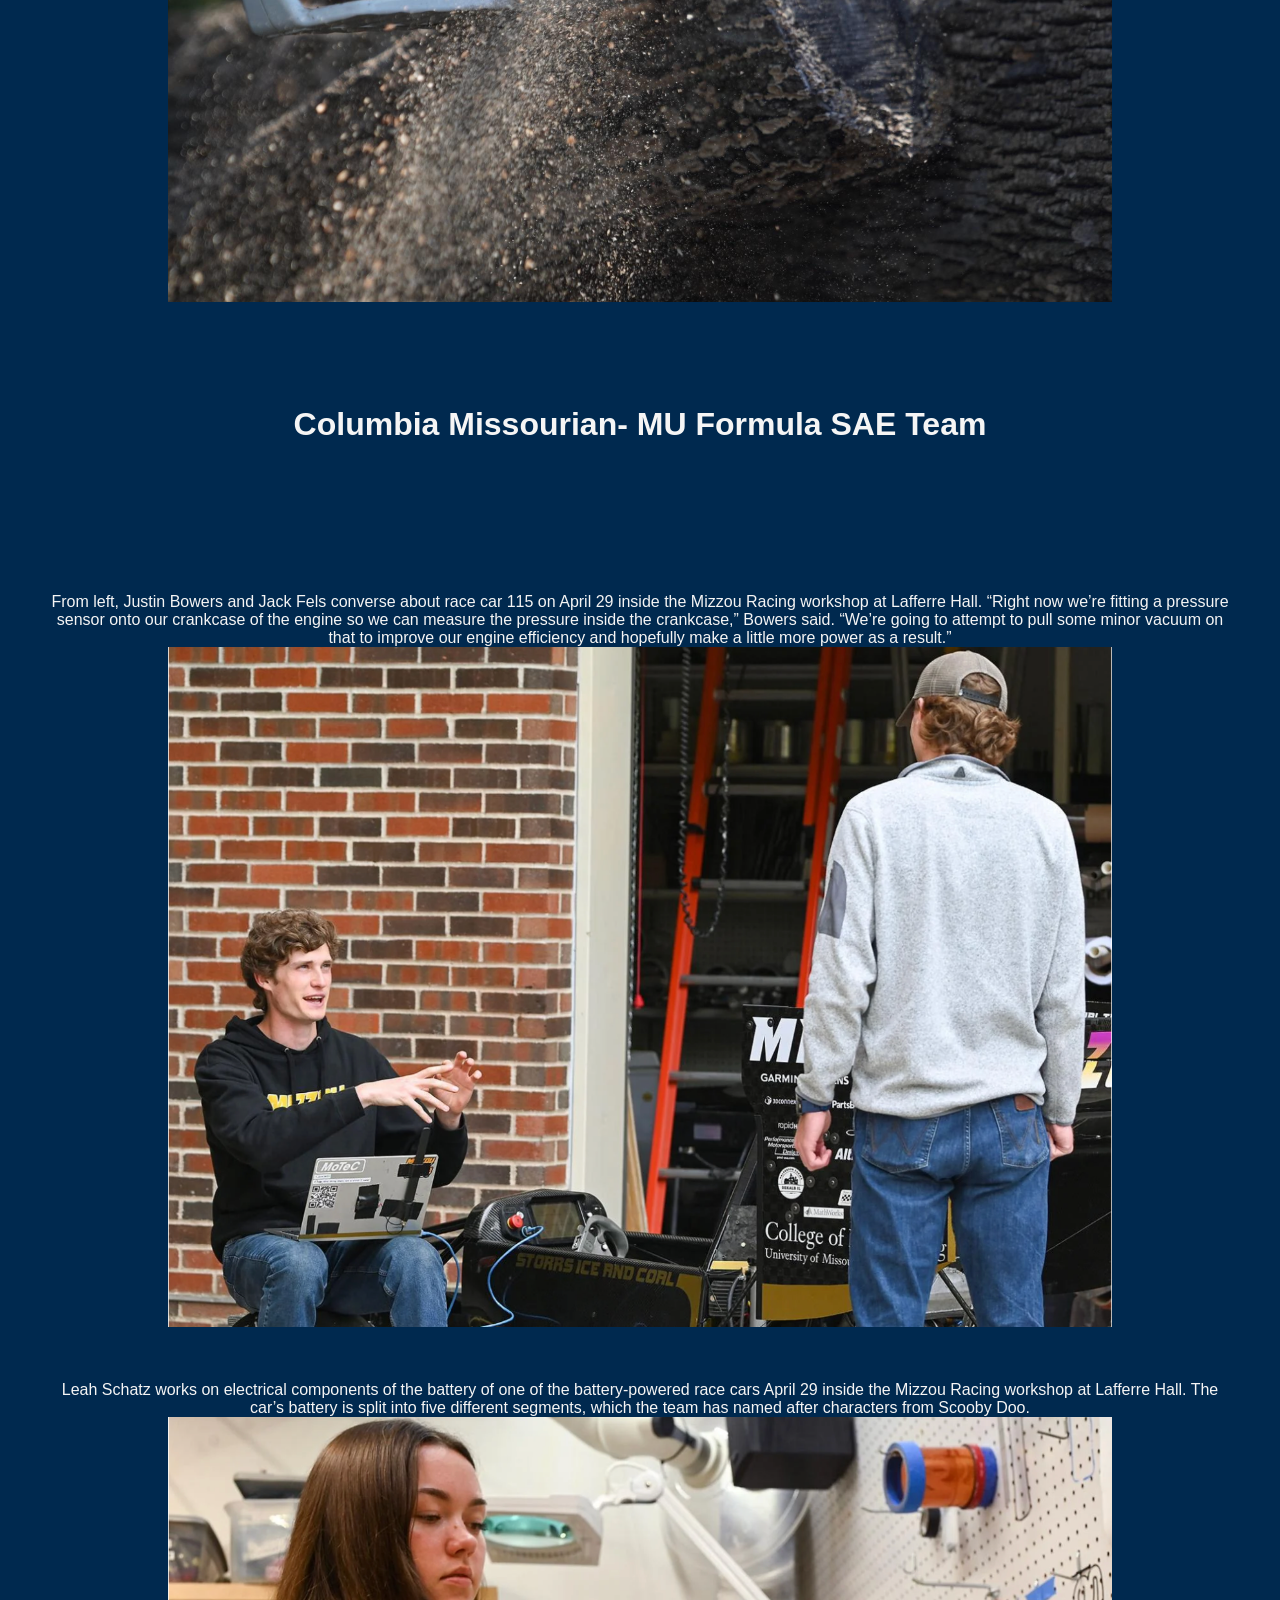
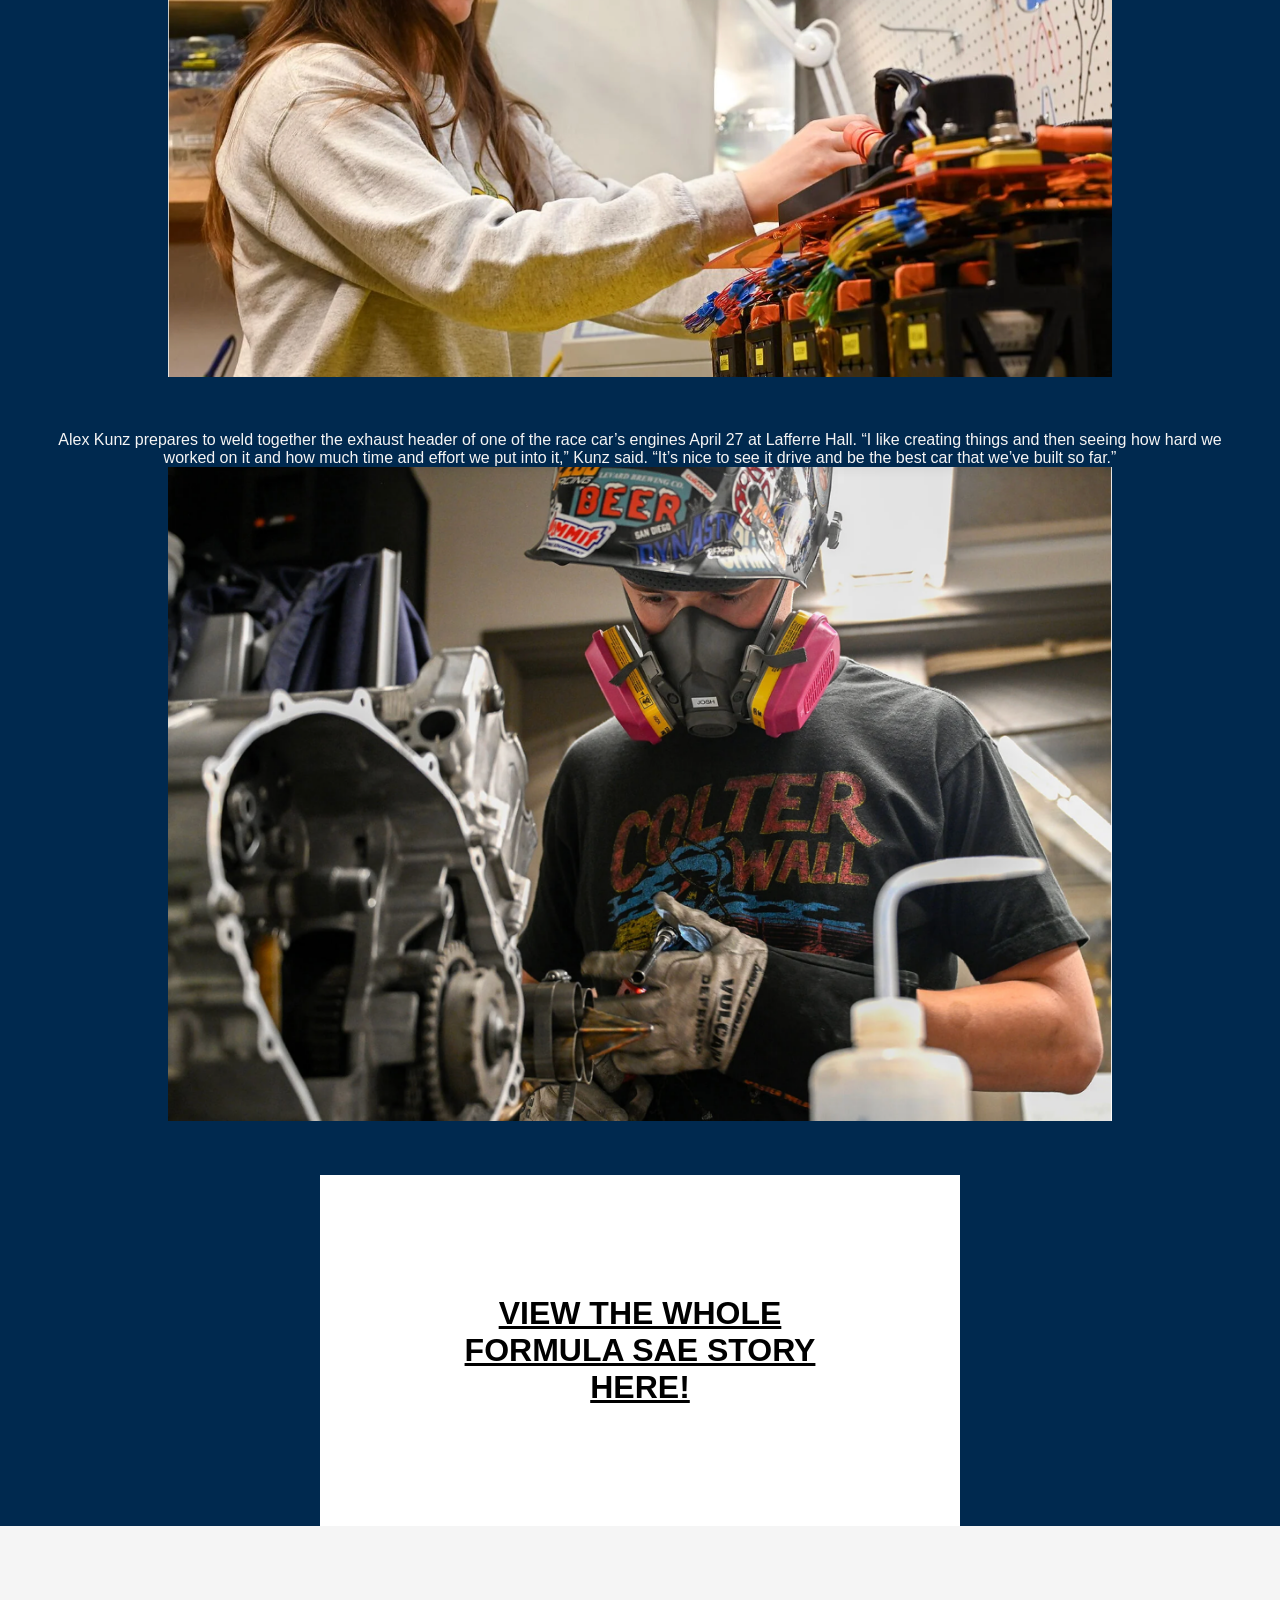
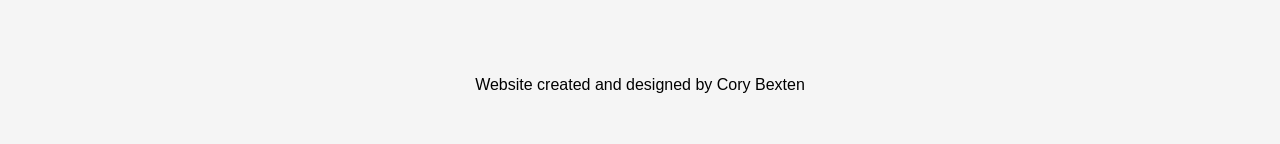
==== commit 5421e3cd: "Rearrange image and text elements in Photography.html" ====
--- a/Photography.html
+++ b/Photography.html
@@ -102,11 +102,11 @@
 		
 		<ul style="list-style-type: none;">
 			<li>On October 19, 2025, hundreds of sparks fly as Andrew Brandt sharpens a lawn mower blade on a grinder blade at the Brandt Chainsaw shop in Chamois, Mo.</li>
+			<img src="profile3.png" width= "80%" class="center-block">
+			<li>Andrew Brandt sits inside of an old shed filled with old chainsaws on the Brandt Chainsaw property in Chamois, Mo. on October 19, 2025. Ever since he was 11 years old, Brandt received training by his father Dennis to learn how to work in the family business. “I call it my dad’s professional lecture,” says Andrew. “It’s where he tells me all the facts about the mowers and chainsaws, and it’s where I soaked in the information.”</li>
+			<img src="profile4.png" width= "80%" class="center-block">
+			<li>In Chamois, Mo. on October 19, 2025, Andrew Brandt shares a tender moment with Twix, an Australian Shepherd and one of three dogs owned by the family. The other two dogs are named Coco and Bella. When not working down at the shop, Brandt will often spend most of his time with Twix.”We got her frommy uncle Matt, whose dogs had 8 puppies,” explains Andrew. “Twix became our farm and shop friend dog just like Coco."</li>
 			<img src="profile2.png" width= "80%" class="center-block">
-			<li>Andrew Brandt sits inside of an old shed filled with old chainsaws on the Brandt Chainsaw property in Chamois, Mo. on October 19, 2025. Ever since he was 11 years old, Brandt received training by his father Dennis to learn how to work in the family business. “I call it my dad’s professional lecture,” says Andrew. “It’s where he tells me all the facts about the mowers and chainsaws, and it’s where I soaked in the information.”</li>
-			<img src="profile3.png" width= "80%" class="center-block">
-			<li>In Chamois, Mo. on October 19, 2025, Andrew Brandt shares a tender moment with Twix, an Australian Shepherd and one of three dogs owned by the family. The other two dogs are named Coco and Bella. When not working down at the shop, Brandt will often spend most of his time with Twix.”We got her frommy uncle Matt, whose dogs had 8 puppies,” explains Andrew. “Twix became our farm and shop friend dog just like Coco."</li>
-			<img src="profile4.png" width= "80%" class="center-block">
 			<li>After properly inspecting and sharpening a chainsaw blade on a Stihl chainsaw, Andrew Brandt tests it on a pile of wood behind the Brandt Chainsaw property in Chamois, Mo. on October 19, 2025.</li>
 			<img src="profile1.png" width= "80%" class="center-block">
 			
